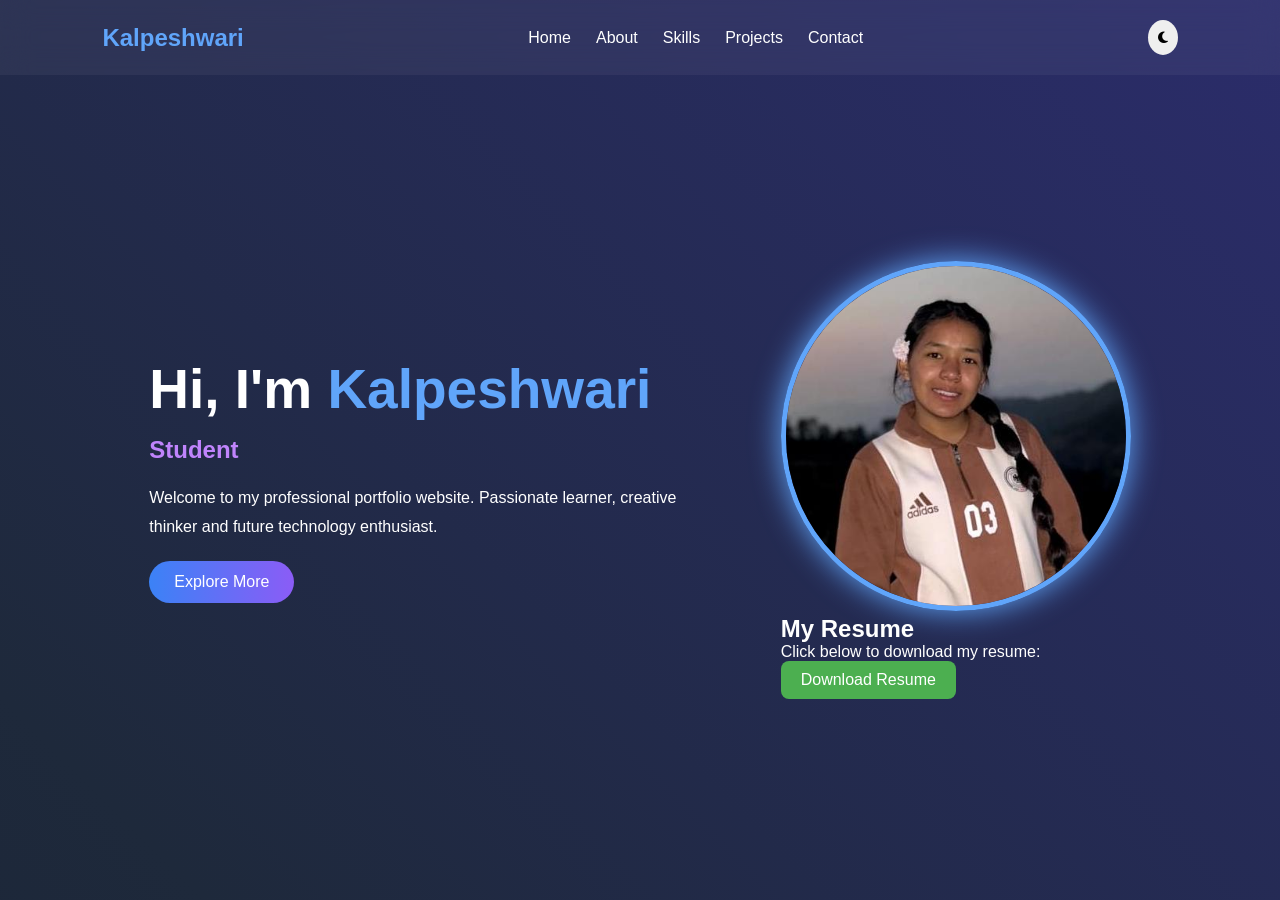
==== index.html @ 44688107 "Add files via upload" ====
<!DOCTYPE html>
<html lang="en">
<head>
  <meta charset="UTF-8">
  <meta name="viewport" content="width=device-width, initial-scale=1.0">
  <title>Kalpeshwari | Portfolio</title>

  <link rel="stylesheet" href="style.css">

  <!-- Font Awesome -->
  <link rel="stylesheet"
   href="https://cdnjs.cloudflare.com/ajax/libs/font-awesome/6.5.1/css/all.min.css">

</head>
<body>

<div class="bg-animation"></div>

<header>
  <nav class="navbar">
    <h2 class="logo">Kalpeshwari</h2>

    <ul class="nav-links">
      <li><a href="index.html">Home</a></li>
      <li><a href="about.html">About</a></li>
      <li><a href="skills.html">Skills</a></li>
      <li><a href="projects.html">Projects</a></li>
      <li><a href="contact.html">Contact</a></li>
    </ul>

    <button id="theme-toggle">
      <i class="fa-solid fa-moon"></i>
    </button>
  </nav>
</header>

<section class="hero">

  <div class="hero-text">
    <h1>Hi, I'm <span>Kalpeshwari</span></h1>

    <h2 class="typing"></h2>

    <p>
      Welcome to my professional portfolio website.
      Passionate learner, creative thinker and
      future technology enthusiast.
    </p>

    <a href="about.html" class="btn">
      Explore More
    </a>
  </div>

  <div class="hero-image">
    <img src="indus.jpeg">
    <section id="resume">
  <h2>My Resume</h2>

  <p>Click below to download my resume:</p>

  <a href="resume indu 2.pdf" download>
    <button style="
      padding: 10px 20px;
      background-color: #4CAF50;
      color: white;
      border: none;
      border-radius: 8px;
      cursor: pointer;
      font-size: 16px;
    ">
      Download Resume
    </button>
  </a>
</section>
  </div>

</section>


<script src="script.js"></script>

</body>
</html>
---- style.css ----
@import url('https://fonts.googleapis.com/css2?family=Poppins:wght@300;400;600;700&display=swap');

*{
 margin:0;
 padding:0;
 box-sizing:border-box;
 font-family:Poppins,sans-serif;
}

body{
 background:#0f172a;
 color:white;
 overflow-x:hidden;
 transition:0.5s;
}

.bg-animation{
 position:fixed;
 width:100%;
 height:100%;
 background:linear-gradient(
  45deg,
  #0f172a,
  #1e293b,
  #312e81,
  #7c3aed
 );
 background-size:400% 400%;
 animation:gradient 10s ease infinite;
 z-index:-1;
}

@keyframes gradient{
 0%{background-position:0% 50%;}
 50%{background-position:100% 50%;}
 100%{background-position:0% 50%;}
}

.navbar{
 display:flex;
 justify-content:space-between;
 align-items:center;
 padding:20px 8%;
 backdrop-filter:blur(15px);
 background:rgba(255,255,255,0.05);
 position:sticky;
 top:0;
}

.logo{
 color:#60a5fa;
}

.nav-links{
 display:flex;
 list-style:none;
 gap:25px;
}

.nav-links a{
 color:white;
 text-decoration:none;
 transition:.3s;
}

.nav-links a:hover{
 color:#60a5fa;
}

#theme-toggle{
 padding:10px;
 border:none;
 border-radius:50%;
 cursor:pointer;
}

.hero{
 min-height:90vh;
 display:flex;
 justify-content:space-around;
 align-items:center;
 padding:50px 8%;
}

.hero-text{
 width:50%;
}

.hero-text h1{
 font-size:55px;
}

.hero-text span{
 color:#60a5fa;
}

.typing{
 color:#c084fc;
 margin:15px 0;
}

.hero-text p{
 line-height:1.8;
 margin:20px 0;
}

.btn{
 display:inline-block;
 padding:12px 25px;
 background:linear-gradient(
  to right,
  #3b82f6,
  #8b5cf6
 );
 color:white;
 border-radius:30px;
 text-decoration:none;
 transition:.3s;
}

.btn:hover{
 transform:translateY(-5px);
}

.hero-image img{
 width:350px;
 height:350px;
 object-fit:cover;
 border-radius:50%;
 border:5px solid #60a5fa;
 box-shadow:0 0 30px #60a5fa;
}

.social{
 text-align:center;
 padding-bottom:30px;
}

.social a{
 color:white;
 font-size:25px;
 margin:10px;
 transition:.3s;
}

.social a:hover{
 color:#60a5fa;
 transform:scale(1.2);
}

.light-mode{
 background:white;
 color:black;
}

@media(max-width:900px){

.hero{
 flex-direction:column;
 text-align:center;
}

.hero-text{
 width:100%;
}

.hero-image img{
 width:250px;
 height:250px;
 margin-top:30px;
}

.nav-links{
 display:none;
}

}

.page-section{
    padding:100px 10%;
    min-height:100vh;
}

.page-section h1{
    text-align:center;
    font-size:45px;
    margin-bottom:40px;
    color:#ffffff;
}

.glass-card{
    background:rgba(255,255,255,0.08);
    border:1px solid rgba(255,255,255,0.2);
    padding:35px;
    border-radius:25px;
    backdrop-filter:blur(15px);
    box-shadow:0 0 25px rgba(0,0,0,0.2);
    color:white;
    transition:0.4s;
}

.glass-card:hover{
    transform:translateY(-5px);
}

.glass-card h3{
    color:#60a5fa;
    font-size:26px;
    margin-bottom:15px;
}

.glass-card p{
    line-height:1.9;
    text-align:justify;
    font-size:17px;
}

.active{
    color:#60a5fa !important;
    border-bottom:2px solid #60a5fa;
    padding-bottom:5px;
}

.skill{
    margin:30px 0;
}

.bar{
    width:100%;
    height:25px;
    background:rgba(255,255,255,0.1);
    border-radius:20px;
    overflow:hidden;
    margin-top:10px;
}

.progress{
    height:100%;
    text-align:right;
    padding-right:10px;
    line-height:25px;
    color:white;
    font-weight:bold;
    border-radius:20px;
    animation:fill 2s ease;
}

.office{
    width:95%;
    background:linear-gradient(to right,#3b82f6,#60a5fa);
}

.html{
    width:85%;
    background:linear-gradient(to right,#f97316,#fb923c);
}

.css{
    width:75%;
    background:linear-gradient(to right,#8b5cf6,#a78bfa);
}

.java{
    width:40%;
    background:linear-gradient(to right,#ec4899,#f472b6);
}

.note{
    font-size:14px;
    color:#cbd5e1;
    margin-top:8px;
}

@keyframes fill{
    from{
        width:0;
    }
}

.active{
    color:#60a5fa !important;
    border-bottom:2px solid #60a5fa;
    padding-bottom:5px;
}


.project-container{
    display:grid;
    grid-template-columns:
    repeat(auto-fit,minmax(320px,1fr));
    gap:30px;
}

.project-card{
    text-align:center;
    transition:0.4s;
}

.project-card:hover{
    transform:translateY(-10px);
}

.project-icon{
    font-size:50px;
    color:#60a5fa;
    margin-bottom:20px;
}

.project-card h2{
    margin-bottom:15px;
}

.project-card p{
    margin-bottom:25px;
}

footer{
    text-align:center;
    padding:20px;
    background:rgba(255,255,255,0.05);
    margin-top:50px;
}
/* =========================
   CONTACT PAGE CSS
   Premium Dark Blue Theme
========================= */

* {
  margin: 0;
  padding: 0;
  box-sizing: border-box;
  font-family: "Segoe UI", sans-serif;
}

body {
  background: linear-gradient(135deg, #1e3a5f, #2b4c7e);
  min-height: 100vh;
  transition: 0.4s ease;
}

/* =========================
   TOP BAR
========================= */

.top-bar {
  display: flex;
  justify-content: space-between;
  align-items: center;
  padding: 20px;
}

.back-btn {
  text-decoration: none;
  color: #ffffff;
  font-size: 18px;
  font-weight: 600;
  transition: 0.3s;
}

.back-btn:hover {
  color: #c7dbff;
}

.theme-btn {
  background: #2563eb;
  color: white;
  border: none;
  padding: 10px 16px;
  border-radius: 8px;
  cursor: pointer;
  transition: 0.3s;
  font-weight: 500;
}

.theme-btn:hover {
  background: #1d4ed8;
}

/* =========================
   MAIN CONTAINER
========================= */

.container {
  display: flex;
  justify-content: center;
  align-items: center;
  min-height: 85vh;
  padding: 20px;
}

/* =========================
   CONTACT CARD
========================= */

.card {
  width: 100%;
  max-width: 420px;
  background: #ffffff;
  padding: 35px;
  border-radius: 20px;
  box-shadow: 0 15px 35px rgba(0, 0, 0, 0.25);
  text-align: center;
}

.card h2 {
  color: #1d4ed8;
  margin-bottom: 10px;
  font-size: 30px;
}

.card p {
  color: #64748b;
  margin-bottom: 25px;
  font-size: 14px;
}

/* =========================
   FORM INPUTS
========================= */

input,
textarea {
  width: 100%;
  padding: 14px;
  margin-bottom: 15px;
  border: 1px solid #dbe3f0;
  border-radius: 10px;
  font-size: 15px;
  outline: none;
  transition: 0.3s;
}

input:focus,
textarea:focus {
  border-color: #2563eb;
  box-shadow: 0 0 10px rgba(37, 99, 235, 0.25);
}

textarea {
  height: 120px;
  resize: none;
}

/* =========================
   WHATSAPP BUTTON
========================= */

button[type="submit"] {
  width: 100%;
  padding: 14px;
  border: none;
  border-radius: 10px;
  background: linear-gradient(135deg, #2563eb, #1d4ed8);
  color: white;
  font-size: 16px;
  font-weight: 600;
  cursor: pointer;
  transition: 0.3s;
}

button[type="submit"]:hover {
  transform: translateY(-2px);
  box-shadow: 0 8px 20px rgba(37, 99, 235, 0.4);
}

/* =========================
   DARK MODE
========================= */

body.dark {
  background: linear-gradient(135deg, #0f172a, #1e293b);
}

body.dark .card {
  background: #1e293b;
  color: white;
}

body.dark .card h2 {
  color: #60a5fa;
}

body.dark .card p {
  color: #cbd5e1;
}

body.dark input,
body.dark textarea {
  background: #0f172a;
  color: white;
  border: 1px solid #334155;
}

body.dark input::placeholder,
body.dark textarea::placeholder {
  color: #94a3b8;
}

body.dark .back-btn {
  color: white;
}

body.dark .theme-btn {
  background: #3b82f6;
}

@media (max-width: 500px) {
  .card {
    padding: 25px;
  }

  .card h2 {
    font-size: 26px;
  }

  .top-bar {
    padding: 15px;
  }
}
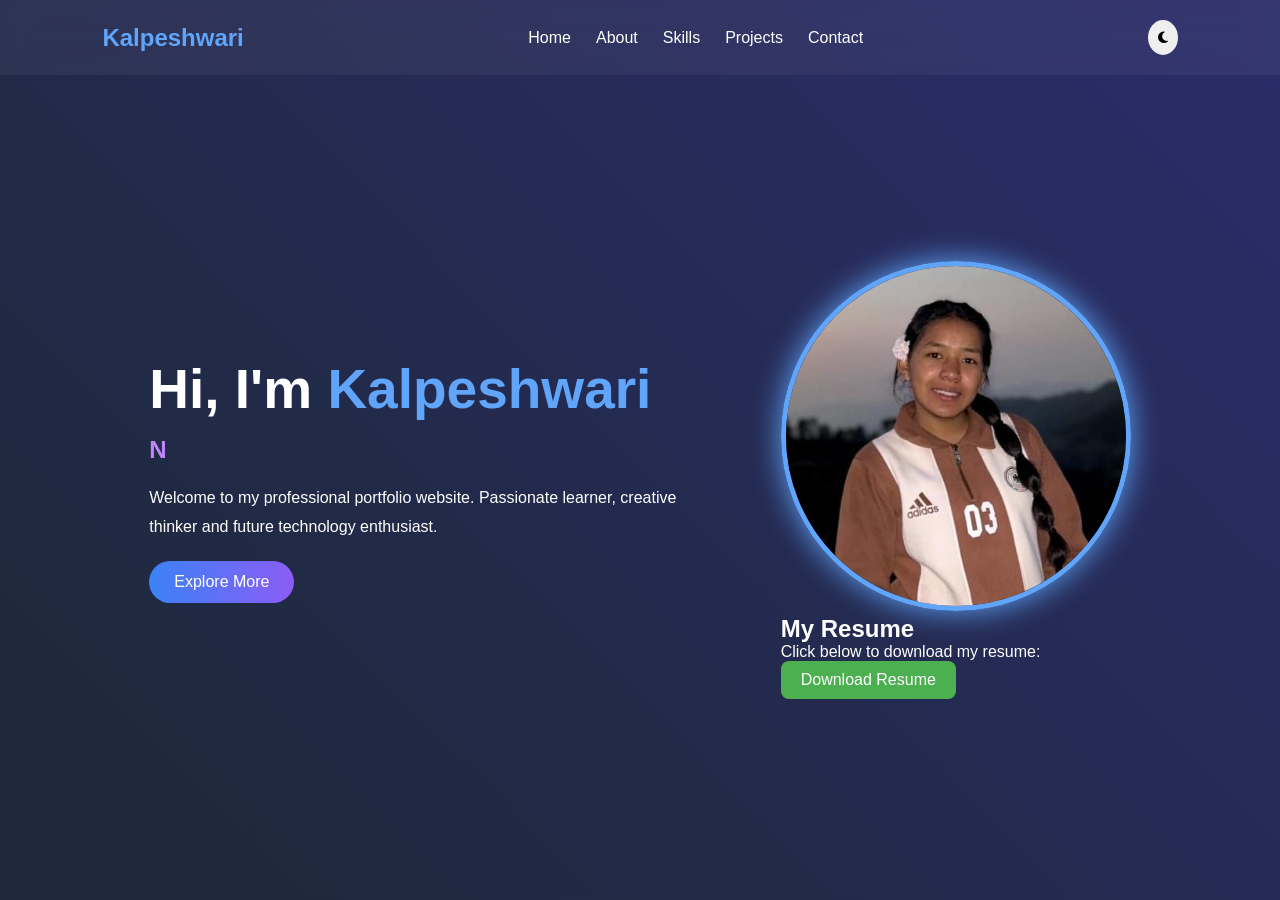
==== commit 5458b4a6: "Update index.html" ====
--- a/index.html
+++ b/index.html
@@ -59,7 +59,7 @@
 
   <p>Click below to download my resume:</p>
 
-  <a href="resume indu 2.pdf" download>
+  <a href="indu resume.pdf" download>
     <button style="
       padding: 10px 20px;
       background-color: #4CAF50;
@@ -81,4 +81,4 @@
 <script src="script.js"></script>
 
 </body>
-</html>+</html>
--- a/style.css
+++ b/style.css
@@ -1,5 +1,6 @@
 @import url('https://fonts.googleapis.com/css2?family=Poppins:wght@300;400;600;700&display=swap');
 
+/* RESET */
 *{
  margin:0;
  padding:0;
@@ -8,23 +9,18 @@
 }
 
 body{
- background:#0f172a;
+ background:#1e293b;
  color:white;
  overflow-x:hidden;
  transition:0.5s;
 }
 
+/* BACKGROUND ANIMATION */
 .bg-animation{
  position:fixed;
  width:100%;
  height:100%;
- background:linear-gradient(
-  45deg,
-  #0f172a,
-  #1e293b,
-  #312e81,
-  #7c3aed
- );
+ background:linear-gradient(45deg,#0f172a,#1e293b,#312e81,#7c3aed);
  background-size:400% 400%;
  animation:gradient 10s ease infinite;
  z-index:-1;
@@ -36,6 +32,7 @@
  100%{background-position:0% 50%;}
 }
 
+/* NAVBAR */
 .navbar{
  display:flex;
  justify-content:space-between;
@@ -51,10 +48,16 @@
  color:#60a5fa;
 }
 
+/* NAV LINKS FIX (DOTS + SPACING) */
 .nav-links{
  display:flex;
+ gap:25px;
+ list-style:none;   /* ⭐ removes dots */
+ align-items:center;
+}
+
+.nav-links li{
  list-style:none;
- gap:25px;
 }
 
 .nav-links a{
@@ -67,6 +70,7 @@
  color:#60a5fa;
 }
 
+/* THEME BUTTON */
 #theme-toggle{
  padding:10px;
  border:none;
@@ -74,6 +78,7 @@
  cursor:pointer;
 }
 
+/* HERO SECTION */
 .hero{
  min-height:90vh;
  display:flex;
@@ -107,11 +112,7 @@
 .btn{
  display:inline-block;
  padding:12px 25px;
- background:linear-gradient(
-  to right,
-  #3b82f6,
-  #8b5cf6
- );
+ background:linear-gradient(to right,#3b82f6,#8b5cf6);
  color:white;
  border-radius:30px;
  text-decoration:none;
@@ -122,6 +123,7 @@
  transform:translateY(-5px);
 }
 
+/* IMAGE */
 .hero-image img{
  width:350px;
  height:350px;
@@ -131,6 +133,7 @@
  box-shadow:0 0 30px #60a5fa;
 }
 
+/* SOCIAL */
 .social{
  text-align:center;
  padding-bottom:30px;
@@ -148,127 +151,149 @@
  transform:scale(1.2);
 }
 
-.light-mode{
- background:white;
- color:black;
-}
-
-@media(max-width:900px){
-
-.hero{
- flex-direction:column;
+/* SECTIONS */
+.page-section{
+ padding:100px 10%;
+ min-height:100vh;
+}
+
+.page-section h1{
  text-align:center;
-}
-
-.hero-text{
+ font-size:45px;
+ margin-bottom:40px;
+}
+
+/* CARDS */
+.glass-card{
+ background:rgba(255,255,255,0.08);
+ border:1px solid rgba(255,255,255,0.2);
+ padding:35px;
+ border-radius:25px;
+ backdrop-filter:blur(15px);
+}
+
+
+
+/* PROJECTS */
+.project-container{
+ display:grid;
+ grid-template-columns:repeat(auto-fit,minmax(320px,1fr));
+ gap:30px;
+}
+
+/* FOOTER */
+footer{
+ text-align:center;
+ padding:20px;
+ background:rgba(255,255,255,0.05);
+ margin-top:50px;
+}
+
+
+
+/* CONTACT PAGE */
+.container{
+ display:flex;
+ justify-content:center;
+ align-items:center;
+ min-height:85vh;
+ padding:20px;
+}
+
+.card{
  width:100%;
-}
-
-.hero-image img{
- width:250px;
- height:250px;
- margin-top:30px;
-}
-
-.nav-links{
- display:none;
-}
-
-}
-
-.page-section{
-    padding:100px 10%;
-    min-height:100vh;
-}
-
-.page-section h1{
-    text-align:center;
-    font-size:45px;
-    margin-bottom:40px;
-    color:#ffffff;
-}
-
-.glass-card{
-    background:rgba(255,255,255,0.08);
-    border:1px solid rgba(255,255,255,0.2);
-    padding:35px;
-    border-radius:25px;
-    backdrop-filter:blur(15px);
-    box-shadow:0 0 25px rgba(0,0,0,0.2);
-    color:white;
-    transition:0.4s;
-}
-
-.glass-card:hover{
-    transform:translateY(-5px);
-}
-
-.glass-card h3{
-    color:#60a5fa;
-    font-size:26px;
-    margin-bottom:15px;
-}
-
-.glass-card p{
-    line-height:1.9;
-    text-align:justify;
-    font-size:17px;
-}
-
-.active{
-    color:#60a5fa !important;
-    border-bottom:2px solid #60a5fa;
-    padding-bottom:5px;
-}
+ max-width:420px;
+ background:#fff;
+ padding:35px;
+ border-radius:20px;
+ text-align:center;
+}
+
+/* INPUTS */
+input,textarea{
+ width:100%;
+ padding:14px;
+ margin-bottom:15px;
+ border:1px solid #dbe3f0;
+ border-radius:10px;
+}
+
+/* BUTTON */
+button[type="submit"]{
+ width:100%;
+ padding:14px;
+ border:none;
+ border-radius:10px;
+ background:linear-gradient(135deg,#2563eb,#1d4ed8);
+ color:white;
+ cursor:pointer;
+}
+
+/* =========================
+   MODERN SKILLS LAYOUT
+========================= */
 
 .skill{
-    margin:30px 0;
+    margin:35px 0;
+}
+
+.skill h3{
+    display:flex;
+    justify-content:space-between;
+    align-items:center;
+    margin-bottom:10px;
+    font-size:20px;
+    color:#fff;
 }
 
 .bar{
     width:100%;
-    height:25px;
-    background:rgba(255,255,255,0.1);
-    border-radius:20px;
+    height:22px;
+    background:rgba(255,255,255,0.12);
+    border-radius:50px;
     overflow:hidden;
-    margin-top:10px;
+    box-shadow:inset 0 0 10px rgba(0,0,0,0.3);
 }
 
 .progress{
     height:100%;
+    border-radius:50px;
     text-align:right;
-    padding-right:10px;
-    line-height:25px;
+    padding-right:12px;
+    line-height:22px;
+    font-size:13px;
+    font-weight:bold;
     color:white;
-    font-weight:bold;
-    border-radius:20px;
     animation:fill 2s ease;
 }
+
+/* Different colors */
 
 .office{
     width:95%;
-    background:linear-gradient(to right,#3b82f6,#60a5fa);
+    background:linear-gradient(90deg,#2563eb,#60a5fa);
 }
 
 .html{
     width:85%;
-    background:linear-gradient(to right,#f97316,#fb923c);
+    background:linear-gradient(90deg,#f97316,#fb923c);
 }
 
 .css{
     width:75%;
-    background:linear-gradient(to right,#8b5cf6,#a78bfa);
+    background:linear-gradient(90deg,#8b5cf6,#a78bfa);
 }
 
 .java{
     width:40%;
-    background:linear-gradient(to right,#ec4899,#f472b6);
+    background:linear-gradient(90deg,#ec4899,#f472b6);
 }
 
 .note{
+    margin-top:10px;
     font-size:14px;
     color:#cbd5e1;
-    margin-top:8px;
+    font-style:italic;
 }
 
 @keyframes fill{
@@ -276,246 +301,75 @@
         width:0;
     }
 }
-
-.active{
-    color:#60a5fa !important;
-    border-bottom:2px solid #60a5fa;
-    padding-bottom:5px;
-}
-
-
-.project-container{
-    display:grid;
-    grid-template-columns:
-    repeat(auto-fit,minmax(320px,1fr));
-    gap:30px;
-}
-
-.project-card{
-    text-align:center;
-    transition:0.4s;
-}
-
-.project-card:hover{
-    transform:translateY(-10px);
-}
-
-.project-icon{
-    font-size:50px;
-    color:#60a5fa;
-    margin-bottom:20px;
-}
-
-.project-card h2{
-    margin-bottom:15px;
-}
-
-.project-card p{
-    margin-bottom:25px;
-}
-
-footer{
-    text-align:center;
-    padding:20px;
-    background:rgba(255,255,255,0.05);
-    margin-top:50px;
-}
-/* =========================
-   CONTACT PAGE CSS
-   Premium Dark Blue Theme
-========================= */
-
-* {
-  margin: 0;
-  padding: 0;
-  box-sizing: border-box;
-  font-family: "Segoe UI", sans-serif;
-}
-
-body {
-  background: linear-gradient(135deg, #1e3a5f, #2b4c7e);
-  min-height: 100vh;
-  transition: 0.4s ease;
-}
-
-/* =========================
-   TOP BAR
-========================= */
-
-.top-bar {
-  display: flex;
-  justify-content: space-between;
-  align-items: center;
-  padding: 20px;
-}
-
-.back-btn {
-  text-decoration: none;
-  color: #ffffff;
-  font-size: 18px;
-  font-weight: 600;
-  transition: 0.3s;
-}
-
-.back-btn:hover {
-  color: #c7dbff;
-}
-
-.theme-btn {
-  background: #2563eb;
-  color: white;
-  border: none;
-  padding: 10px 16px;
-  border-radius: 8px;
-  cursor: pointer;
-  transition: 0.3s;
-  font-weight: 500;
-}
-
-.theme-btn:hover {
-  background: #1d4ed8;
-}
-
-/* =========================
-   MAIN CONTAINER
-========================= */
-
-.container {
-  display: flex;
-  justify-content: center;
-  align-items: center;
-  min-height: 85vh;
-  padding: 20px;
-}
-
-/* =========================
-   CONTACT CARD
-========================= */
-
-.card {
-  width: 100%;
-  max-width: 420px;
-  background: #ffffff;
-  padding: 35px;
-  border-radius: 20px;
-  box-shadow: 0 15px 35px rgba(0, 0, 0, 0.25);
-  text-align: center;
-}
-
-.card h2 {
-  color: #1d4ed8;
-  margin-bottom: 10px;
-  font-size: 30px;
-}
-
-.card p {
-  color: #64748b;
-  margin-bottom: 25px;
-  font-size: 14px;
-}
-
-/* =========================
-   FORM INPUTS
-========================= */
-
-input,
-textarea {
-  width: 100%;
-  padding: 14px;
-  margin-bottom: 15px;
-  border: 1px solid #dbe3f0;
-  border-radius: 10px;
-  font-size: 15px;
-  outline: none;
-  transition: 0.3s;
-}
-
-input:focus,
-textarea:focus {
-  border-color: #2563eb;
-  box-shadow: 0 0 10px rgba(37, 99, 235, 0.25);
-}
-
-textarea {
-  height: 120px;
-  resize: none;
-}
-
-/* =========================
-   WHATSAPP BUTTON
-========================= */
-
-button[type="submit"] {
-  width: 100%;
-  padding: 14px;
-  border: none;
-  border-radius: 10px;
-  background: linear-gradient(135deg, #2563eb, #1d4ed8);
-  color: white;
-  font-size: 16px;
-  font-weight: 600;
-  cursor: pointer;
-  transition: 0.3s;
-}
-
-button[type="submit"]:hover {
-  transform: translateY(-2px);
-  box-shadow: 0 8px 20px rgba(37, 99, 235, 0.4);
-}
-
-/* =========================
-   DARK MODE
-========================= */
-
-body.dark {
-  background: linear-gradient(135deg, #0f172a, #1e293b);
-}
-
-body.dark .card {
-  background: #1e293b;
-  color: white;
-}
-
-body.dark .card h2 {
-  color: #60a5fa;
-}
-
-body.dark .card p {
-  color: #cbd5e1;
-}
-
-body.dark input,
-body.dark textarea {
-  background: #0f172a;
-  color: white;
-  border: 1px solid #334155;
-}
-
-body.dark input::placeholder,
-body.dark textarea::placeholder {
-  color: #94a3b8;
-}
-
-body.dark .back-btn {
-  color: white;
-}
-
-body.dark .theme-btn {
-  background: #3b82f6;
-}
-
-@media (max-width: 500px) {
-  .card {
-    padding: 25px;
-  }
-
-  .card h2 {
-    font-size: 26px;
-  }
-
-  .top-bar {
-    padding: 15px;
-  }
-}
-
-
+.light-mode{
+  background:#ffffff;
+  color:#000000;
+}
+
+.light-mode .navbar{
+  background:rgba(0,0,0,0.05);
+}
+
+.light-mode .logo{
+  color:#2563eb;
+}
+
+.light-mode .nav-links a{
+  color:#000000;
+}
+
+.light-mode .glass-card{
+  background:#ffffff;
+  color:#000000;
+  border:1px solid #ddd;
+}
+
+.light-mode .card{
+  background:#ffffff;
+  color:#000000;
+}
+
+.light-mode input,
+.light-mode textarea{
+  background:#ffffff;
+  color:#000000;
+  border:1px solid #ccc;
+}
+
+.light-mode .bg-animation{
+  display:none;
+}
+/* ================= MOBILE RESPONSIVE ================= */
+@media (max-width:768px){
+
+ .navbar{
+  flex-direction:row;
+ }
+
+ .nav-links{
+  flex-direction:row;   /* ⭐ horizontal navbar fix */
+  flex-wrap:wrap;
+  justify-content:center;
+  gap:10px;
+ }
+
+ .hero{
+  flex-direction:column;
+  text-align:center;
+ }
+
+ .hero-text{
+  width:100%;
+ }
+
+ .hero-text h1{
+  font-size:28px;
+ }
+
+ .hero-image img{
+  width:220px;
+  height:220px;
+ }
+
+}
+
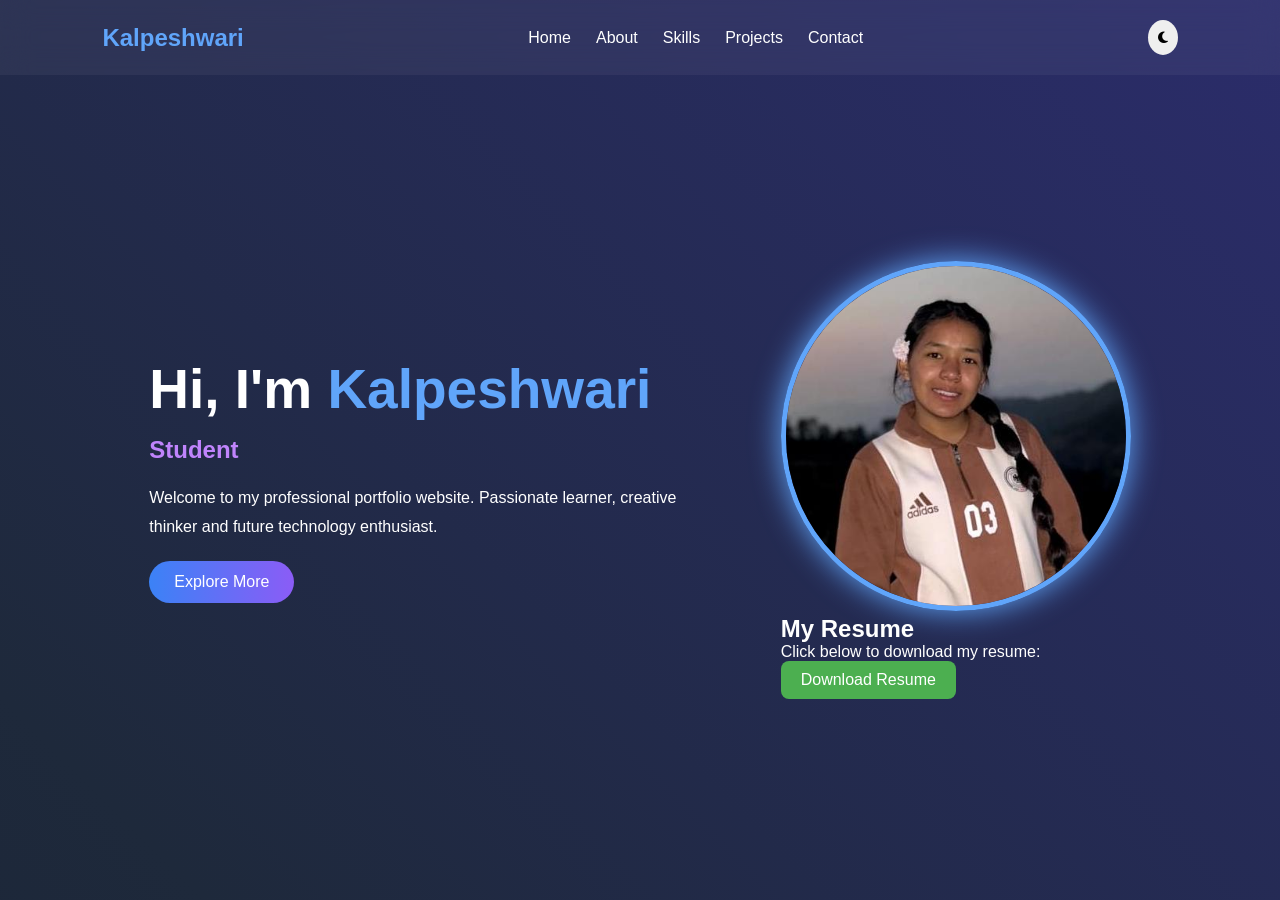
==== commit 626cce96: "Update index.html" ====
--- a/index.html
+++ b/index.html
@@ -59,7 +59,7 @@
 
   <p>Click below to download my resume:</p>
 
-  <a href="indu resume.pdf" download>
+  <a href="Resume.docx" download>
     <button style="
       padding: 10px 20px;
       background-color: #4CAF50;
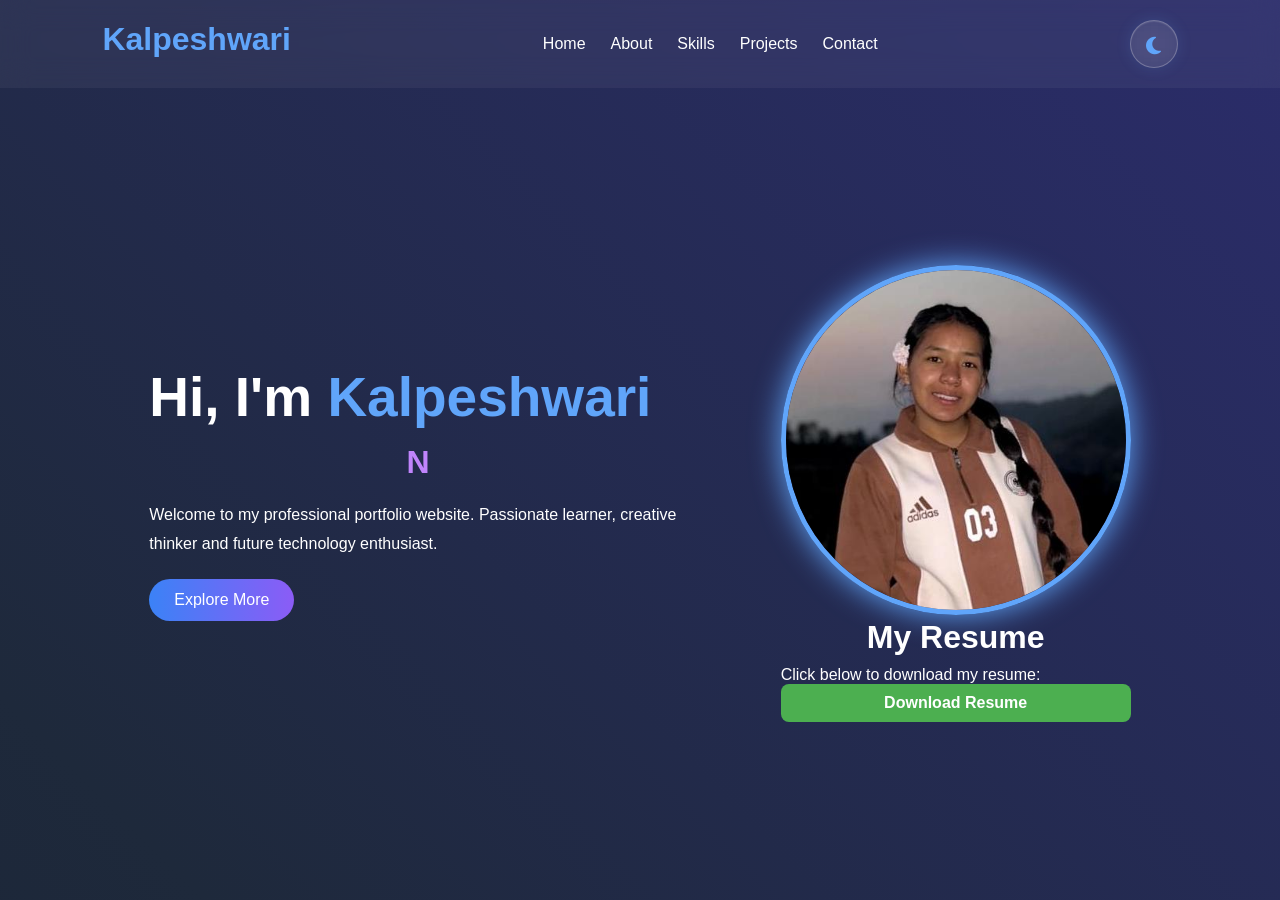
==== commit 073e51e3: "Update index.html" ====
--- a/index.html
+++ b/index.html
@@ -28,9 +28,9 @@
       <li><a href="contact.html">Contact</a></li>
     </ul>
 
-    <button id="theme-toggle">
-      <i class="fa-solid fa-moon"></i>
-    </button>
+   <button id="theme-toggle">
+    <i class="fa-solid fa-moon"></i>
+</button>
   </nav>
 </header>
 
@@ -59,7 +59,7 @@
 
   <p>Click below to download my resume:</p>
 
-  <a href="Resume.docx" download>
+  <a href="Resume.pdf" download>
     <button style="
       padding: 10px 20px;
       background-color: #4CAF50;
--- a/style.css
+++ b/style.css
@@ -1,6 +1,5 @@
 @import url('https://fonts.googleapis.com/css2?family=Poppins:wght@300;400;600;700&display=swap');
 
-/* RESET */
 *{
  margin:0;
  padding:0;
@@ -9,18 +8,23 @@
 }
 
 body{
- background:#1e293b;
+ background:#0f172a;
  color:white;
  overflow-x:hidden;
  transition:0.5s;
 }
 
-/* BACKGROUND ANIMATION */
 .bg-animation{
  position:fixed;
  width:100%;
  height:100%;
- background:linear-gradient(45deg,#0f172a,#1e293b,#312e81,#7c3aed);
+ background:linear-gradient(
+  45deg,
+  #0f172a,
+  #1e293b,
+  #312e81,
+  #7c3aed
+ );
  background-size:400% 400%;
  animation:gradient 10s ease infinite;
  z-index:-1;
@@ -32,7 +36,6 @@
  100%{background-position:0% 50%;}
 }
 
-/* NAVBAR */
 .navbar{
  display:flex;
  justify-content:space-between;
@@ -48,16 +51,10 @@
  color:#60a5fa;
 }
 
-/* NAV LINKS FIX (DOTS + SPACING) */
 .nav-links{
  display:flex;
+ list-style:none;
  gap:25px;
- list-style:none;   /* ⭐ removes dots */
- align-items:center;
-}
-
-.nav-links li{
- list-style:none;
 }
 
 .nav-links a{
@@ -70,15 +67,62 @@
  color:#60a5fa;
 }
 
-/* THEME BUTTON */
-#theme-toggle{
- padding:10px;
- border:none;
- border-radius:50%;
- cursor:pointer;
-}
-
-/* HERO SECTION */
+#theme-toggle {
+width: 48px;
+height: 48px;
+
+```
+display: flex;
+justify-content: center;
+align-items: center;
+
+border: 1px solid rgba(255,255,255,0.25);
+border-radius: 50%;
+
+background: rgba(255,255,255,0.08);
+backdrop-filter: blur(12px);
+
+color: #60a5fa;
+font-size: 20px;
+
+cursor: pointer;
+
+box-shadow:
+    0 0 15px rgba(96,165,250,0.15),
+    inset 0 1px 1px rgba(255,255,255,0.1);
+
+transition: 0.4s ease;
+```
+
+}
+
+#theme-toggle:hover {
+transform: rotate(20deg) scale(1.1);
+
+```
+background: linear-gradient(
+    135deg,
+    rgba(59,130,246,0.25),
+    rgba(139,92,246,0.25)
+);
+
+color: #c084fc;
+
+box-shadow:
+    0 0 25px rgba(96,165,250,0.4);
+```
+
+}
+
+#theme-toggle i {
+transition: 0.4s ease;
+}
+
+#theme-toggle:active {
+transform: scale(0.9);
+}
+
+
 .hero{
  min-height:90vh;
  display:flex;
@@ -112,7 +156,11 @@
 .btn{
  display:inline-block;
  padding:12px 25px;
- background:linear-gradient(to right,#3b82f6,#8b5cf6);
+ background:linear-gradient(
+  to right,
+  #3b82f6,
+  #8b5cf6
+ );
  color:white;
  border-radius:30px;
  text-decoration:none;
@@ -123,7 +171,6 @@
  transform:translateY(-5px);
 }
 
-/* IMAGE */
 .hero-image img{
  width:350px;
  height:350px;
@@ -133,7 +180,6 @@
  box-shadow:0 0 30px #60a5fa;
 }
 
-/* SOCIAL */
 .social{
  text-align:center;
  padding-bottom:30px;
@@ -151,149 +197,127 @@
  transform:scale(1.2);
 }
 
-/* SECTIONS */
+.light-mode{
+ background:white;
+ color:black;
+}
+
+@media(max-width:900px){
+
+.hero{
+ flex-direction:column;
+ text-align:center;
+}
+
+.hero-text{
+ width:100%;
+}
+
+.hero-image img{
+ width:250px;
+ height:250px;
+ margin-top:30px;
+}
+
+.nav-links{
+ display:none;
+}
+
+}
+
 .page-section{
- padding:100px 10%;
- min-height:100vh;
+    padding:100px 10%;
+    min-height:100vh;
 }
 
 .page-section h1{
- text-align:center;
- font-size:45px;
- margin-bottom:40px;
-}
-
-/* CARDS */
+    text-align:center;
+    font-size:45px;
+    margin-bottom:40px;
+    color:#ffffff;
+}
+
 .glass-card{
- background:rgba(255,255,255,0.08);
- border:1px solid rgba(255,255,255,0.2);
- padding:35px;
- border-radius:25px;
- backdrop-filter:blur(15px);
-}
-
-
-
-/* PROJECTS */
-.project-container{
- display:grid;
- grid-template-columns:repeat(auto-fit,minmax(320px,1fr));
- gap:30px;
-}
-
-/* FOOTER */
-footer{
- text-align:center;
- padding:20px;
- background:rgba(255,255,255,0.05);
- margin-top:50px;
-}
-
-
-
-/* CONTACT PAGE */
-.container{
- display:flex;
- justify-content:center;
- align-items:center;
- min-height:85vh;
- padding:20px;
-}
-
-.card{
- width:100%;
- max-width:420px;
- background:#fff;
- padding:35px;
- border-radius:20px;
- text-align:center;
-}
-
-/* INPUTS */
-input,textarea{
- width:100%;
- padding:14px;
- margin-bottom:15px;
- border:1px solid #dbe3f0;
- border-radius:10px;
-}
-
-/* BUTTON */
-button[type="submit"]{
- width:100%;
- padding:14px;
- border:none;
- border-radius:10px;
- background:linear-gradient(135deg,#2563eb,#1d4ed8);
- color:white;
- cursor:pointer;
-}
-
-/* =========================
-   MODERN SKILLS LAYOUT
-========================= */
+    background:rgba(255,255,255,0.08);
+    border:1px solid rgba(255,255,255,0.2);
+    padding:35px;
+    border-radius:25px;
+    backdrop-filter:blur(15px);
+    box-shadow:0 0 25px rgba(0,0,0,0.2);
+    color:white;
+    transition:0.4s;
+}
+
+.glass-card:hover{
+    transform:translateY(-5px);
+}
+
+.glass-card h3{
+    color:#60a5fa;
+    font-size:26px;
+    margin-bottom:15px;
+}
+
+.glass-card p{
+    line-height:1.9;
+    text-align:justify;
+    font-size:17px;
+}
+
+.active{
+    color:#60a5fa !important;
+    border-bottom:2px solid #60a5fa;
+    padding-bottom:5px;
+}
 
 .skill{
-    margin:35px 0;
-}
-
-.skill h3{
-    display:flex;
-    justify-content:space-between;
-    align-items:center;
-    margin-bottom:10px;
-    font-size:20px;
-    color:#fff;
+    margin:30px 0;
 }
 
 .bar{
     width:100%;
-    height:22px;
-    background:rgba(255,255,255,0.12);
-    border-radius:50px;
+    height:25px;
+    background:rgba(255,255,255,0.1);
+    border-radius:20px;
     overflow:hidden;
-    box-shadow:inset 0 0 10px rgba(0,0,0,0.3);
+    margin-top:10px;
 }
 
 .progress{
     height:100%;
-    border-radius:50px;
     text-align:right;
-    padding-right:12px;
-    line-height:22px;
-    font-size:13px;
+    padding-right:10px;
+    line-height:25px;
+    color:white;
     font-weight:bold;
-    color:white;
+    border-radius:20px;
     animation:fill 2s ease;
 }
-
-/* Different colors */
 
 .office{
     width:95%;
-    background:linear-gradient(90deg,#2563eb,#60a5fa);
+    background:linear-gradient(to right,#3b82f6,#60a5fa);
 }
 
 .html{
     width:85%;
-    background:linear-gradient(90deg,#f97316,#fb923c);
+    background:linear-gradient(to right,#f97316,#fb923c);
 }
 
 .css{
     width:75%;
-    background:linear-gradient(90deg,#8b5cf6,#a78bfa);
+    background:linear-gradient(to right,#8b5cf6,#a78bfa);
 }
 
 .java{
     width:40%;
-    background:linear-gradient(90deg,#ec4899,#f472b6);
+    background:linear-gradient(to right,#ec4899,#f472b6);
 }
 
 .note{
-    margin-top:10px;
     font-size:14px;
     color:#cbd5e1;
-    font-style:italic;
+    margin-top:8px;
 }
 
 @keyframes fill{
@@ -301,75 +325,143 @@
         width:0;
     }
 }
-.light-mode{
-  background:#ffffff;
-  color:#000000;
-}
-
-.light-mode .navbar{
-  background:rgba(0,0,0,0.05);
-}
-
-.light-mode .logo{
-  color:#2563eb;
-}
-
-.light-mode .nav-links a{
-  color:#000000;
-}
-
-.light-mode .glass-card{
-  background:#ffffff;
-  color:#000000;
-  border:1px solid #ddd;
-}
-
-.light-mode .card{
-  background:#ffffff;
-  color:#000000;
-}
-
-.light-mode input,
-.light-mode textarea{
-  background:#ffffff;
-  color:#000000;
-  border:1px solid #ccc;
-}
-
-.light-mode .bg-animation{
-  display:none;
-}
-/* ================= MOBILE RESPONSIVE ================= */
-@media (max-width:768px){
-
- .navbar{
-  flex-direction:row;
- }
-
- .nav-links{
-  flex-direction:row;   /* ⭐ horizontal navbar fix */
-  flex-wrap:wrap;
-  justify-content:center;
-  gap:10px;
- }
-
- .hero{
-  flex-direction:column;
-  text-align:center;
- }
-
- .hero-text{
-  width:100%;
- }
-
- .hero-text h1{
-  font-size:28px;
- }
-
- .hero-image img{
-  width:220px;
-  height:220px;
- }
-
-}
-
+
+.active{
+    color:#60a5fa !important;
+    border-bottom:2px solid #60a5fa;
+    padding-bottom:5px;
+}
+
+
+.project-container{
+    display:grid;
+    grid-template-columns:
+    repeat(auto-fit,minmax(320px,1fr));
+    gap:30px;
+}
+
+.project-card{
+    text-align:center;
+    transition:0.4s;
+}
+
+.project-card:hover{
+    transform:translateY(-10px);
+}
+
+.project-icon{
+    font-size:50px;
+    color:#60a5fa;
+    margin-bottom:20px;
+}
+
+.project-card h2{
+    margin-bottom:15px;
+}
+
+.project-card p{
+    margin-bottom:25px;
+}
+
+footer{
+    text-align:center;
+    padding:20px;
+    background:rgba(255,255,255,0.05);
+    margin-top:50px;
+}
+*{
+    margin:0;
+    padding:0;
+    box-sizing:border-box;
+    font-family:'Poppins', sans-serif;
+
+}
+
+.container{
+    width:100%;
+    max-width:500px;
+    background:rgba(255,255,255,0.08);
+    backdrop-filter:blur(12px);
+    border:1px solid rgba(255,255,255,0.1);
+    border-radius:20px;
+    padding:35px;
+    box-shadow:0 10px 30px rgba(0,0,0,0.25);
+}
+
+h2{
+    color:#ffffff;
+    text-align:center;
+    margin-bottom:10px;
+    font-size:2rem;
+}
+
+.subtitle{
+    color:#d1d5db;
+    text-align:center;
+    margin-bottom:25px;
+    font-size:14px;
+}
+
+input,
+textarea{
+    width:100%;
+    padding:14px;
+    margin-bottom:15px;
+    border:none;
+    outline:none;
+    border-radius:12px;
+    background:#f3f4f6;
+    font-size:15px;
+}
+
+textarea{
+    resize:none;
+    height:140px;
+}
+
+button{
+    width:100%;
+    padding:14px;
+    border:none;
+    border-radius:12px;
+    background:#10b981;
+    color:white;
+    font-size:16px;
+    font-weight:600;
+    cursor:pointer;
+    transition:0.3s;
+}
+
+button:hover{
+    background:#059669;
+    transform:translateY(-2px);
+}
+
+.back-btn{
+    position:absolute;
+    top:20px;
+    left:20px;
+    text-decoration:none;
+    color:white;
+    background:rgba(255,255,255,0.12);
+    padding:10px 18px;
+    border-radius:10px;
+    transition:0.3s;
+}
+
+.back-btn:hover{
+    background:rgba(255,255,255,0.22);
+}
+
+@media(max-width:600px){
+
+    .container{
+        padding:25px;
+    }
+
+    h2{
+        font-size:1.7rem;
+    }
+}
+
+
